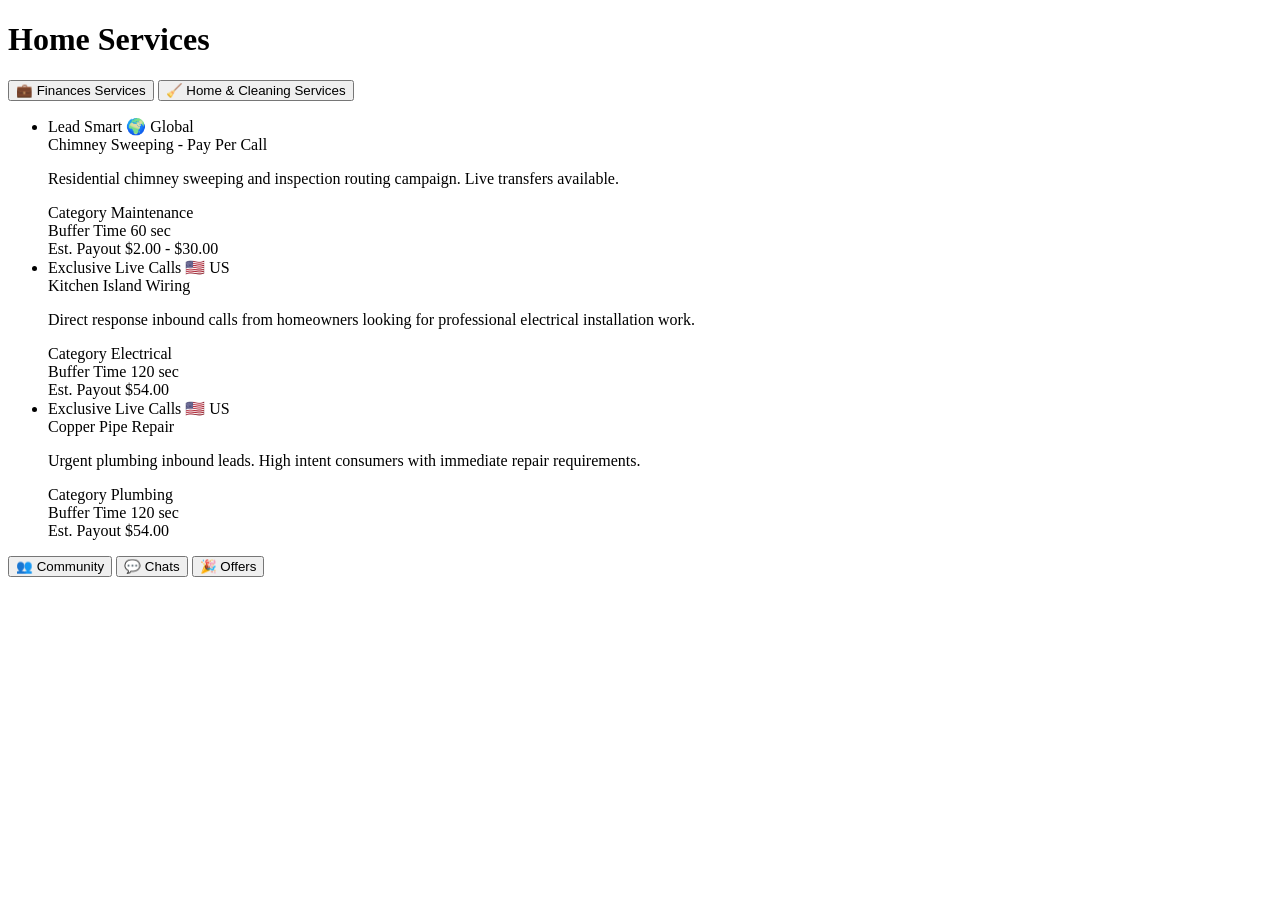
==== index.html @ 7a7efdbc "third update" ====
<!DOCTYPE html>
<html lang="en">
<head>
    <meta charset="UTF-8">
    <meta name="viewport" content="width=device-width, initial-scale=1.0">
    <title>Offers - Home & Cleaning Services</title>
    <script src="https://telegram.org/js/telegram-web-app.js"></script>
    <link rel="stylesheet" href="./home_cleaning.css">
</head>
<body>
    <div id="app">
        <header>
            <h1>Home Services</h1>
        </header>
        
        <section id="filters">
            <button class="filter" id="filter-finances">💼 Finances Services</button>
            <button class="filter active" id="filter-home">🧹 Home & Cleaning Services</button>
        </section>

        <ul id="rooms">
            <!-- Servicio 1 -->
            <li class="room">
                <div class="roomTop">
                    <span class="network-badge">Lead Smart</span>
                    <span class="geo-badge">🌍 Global</span>
                </div>
                <div class="roomName">Chimney Sweeping - Pay Per Call</div>
                <p class="description">Residential chimney sweeping and inspection routing campaign. Live transfers available.</p>
                <div class="service-details">
                    <div class="detail-item">
                        <span class="detail-label">Category</span>
                        <span class="detail-value">Maintenance</span>
                    </div>
                    <div class="detail-item">
                        <span class="detail-label">Buffer Time</span>
                        <span class="detail-value">60 sec</span>
                    </div>
                </div>
                <div class="bottom">
                    <div class="payout-container">
                        <span class="payout-title">Est. Payout</span>
                        <span class="payout-amount">$2.00 - $30.00</span>
                    </div>
                </div>
            </li>

            <!-- Servicio 2 -->
            <li class="room">
                <div class="roomTop">
                    <span class="network-badge">Exclusive Live Calls</span>
                    <span class="geo-badge">🇺🇸 US</span>
                </div>
                <div class="roomName">Kitchen Island Wiring</div>
                <p class="description">Direct response inbound calls from homeowners looking for professional electrical installation work.</p>
                <div class="service-details">
                    <div class="detail-item">
                        <span class="detail-label">Category</span>
                        <span class="detail-value">Electrical</span>
                    </div>
                    <div class="detail-item">
                        <span class="detail-label">Buffer Time</span>
                        <span class="detail-value">120 sec</span>
                    </div>
                </div>
                <div class="bottom">
                    <div class="payout-container">
                        <span class="payout-title">Est. Payout</span>
                        <span class="payout-amount">$54.00</span>
                    </div>
                </div>
            </li>

            <!-- Servicio 3 -->
            <li class="room">
                <div class="roomTop">
                    <span class="network-badge">Exclusive Live Calls</span>
                    <span class="geo-badge">🇺🇸 US</span>
                </div>
                <div class="roomName">Copper Pipe Repair</div>
                <p class="description">Urgent plumbing inbound leads. High intent consumers with immediate repair requirements.</p>
                <div class="service-details">
                    <div class="detail-item">
                        <span class="detail-label">Category</span>
                        <span class="detail-value">Plumbing</span>
                    </div>
                    <div class="detail-item">
                        <span class="detail-label">Buffer Time</span>
                        <span class="detail-value">120 sec</span>
                    </div>
                </div>
                <div class="bottom">
                    <div class="payout-container">
                        <span class="payout-title">Est. Payout</span>
                        <span class="payout-amount">$54.00</span>
                    </div>
                </div>
            </li>
        </ul>

        <footer>
            <button id="community"> 👥 <span>Community</span> </button>
            <button id="chats"> 💬 <span>Chats</span> </button>
            <button id="party" class="selected"> 🎉 <span>Offers</span> </button>
        </footer>
    </div>
</body>
</html>
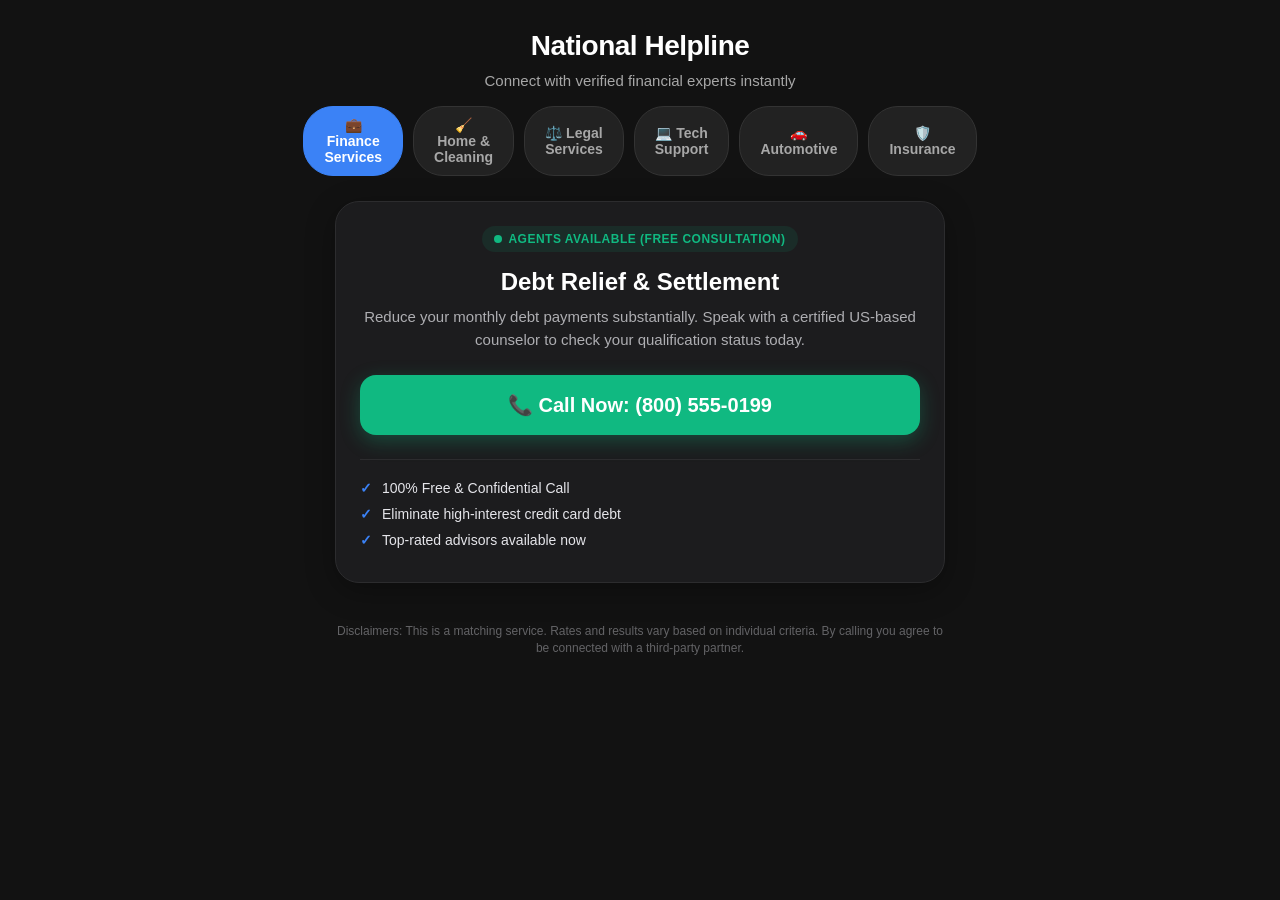
==== commit 535934e9: "fourth update" ====
--- a/index.html
+++ b/index.html
@@ -3,105 +3,49 @@
 <head>
     <meta charset="UTF-8">
     <meta name="viewport" content="width=device-width, initial-scale=1.0">
-    <title>Offers - Home & Cleaning Services</title>
+    <title>Financial Assistance Hotline</title>
     <script src="https://telegram.org/js/telegram-web-app.js"></script>
-    <link rel="stylesheet" href="./home_cleaning.css">
+    <link rel="stylesheet" href="./finances.css">
 </head>
 <body>
     <div id="app">
         <header>
-            <h1>Home Services</h1>
+            <h1>National Helpline</h1>
+            <p class="subtitle">Connect with verified financial experts instantly</p>
         </header>
         
         <section id="filters">
-            <button class="filter" id="filter-finances">💼 Finances Services</button>
-            <button class="filter active" id="filter-home">🧹 Home & Cleaning Services</button>
+            <button class="filter active" id="filter-finances">💼 Finance Services</button>
+            <button class="filter" id="filter-home">🧹 Home & Cleaning</button>
+            <button class="filter" id="filter-legal">⚖️ Legal Services</button>
+            <button class="filter" id="filter-tech">💻 Tech Support</button>
+            <button class="filter" id="filter-auto">🚗 Automotive</button>
+            <button class="filter" id="filter-insurance">🛡️ Insurance</button>
         </section>
 
-        <ul id="rooms">
-            <!-- Servicio 1 -->
-            <li class="room">
-                <div class="roomTop">
-                    <span class="network-badge">Lead Smart</span>
-                    <span class="geo-badge">🌍 Global</span>
-                </div>
-                <div class="roomName">Chimney Sweeping - Pay Per Call</div>
-                <p class="description">Residential chimney sweeping and inspection routing campaign. Live transfers available.</p>
-                <div class="service-details">
-                    <div class="detail-item">
-                        <span class="detail-label">Category</span>
-                        <span class="detail-value">Maintenance</span>
-                    </div>
-                    <div class="detail-item">
-                        <span class="detail-label">Buffer Time</span>
-                        <span class="detail-value">60 sec</span>
-                    </div>
-                </div>
-                <div class="bottom">
-                    <div class="payout-container">
-                        <span class="payout-title">Est. Payout</span>
-                        <span class="payout-amount">$2.00 - $30.00</span>
-                    </div>
-                </div>
-            </li>
+        <main class="main-card">
+            <div class="live-indicator">
+                <span class="live-dot"></span>
+                Agents Available (Free Consultation)
+            </div>
+            
+            <h2 class="service-title">Debt Relief & Settlement</h2>
+            <p class="service-desc">Reduce your monthly debt payments substantially. Speak with a certified US-based counselor to check your qualification status today.</p>
+            
+            <!-- Botón directo Pay Per Call -->
+            <a href="tel:+18005550199" class="call-button">
+                📞 Call Now: (800) 555-0199
+            </a>
 
-            <!-- Servicio 2 -->
-            <li class="room">
-                <div class="roomTop">
-                    <span class="network-badge">Exclusive Live Calls</span>
-                    <span class="geo-badge">🇺🇸 US</span>
-                </div>
-                <div class="roomName">Kitchen Island Wiring</div>
-                <p class="description">Direct response inbound calls from homeowners looking for professional electrical installation work.</p>
-                <div class="service-details">
-                    <div class="detail-item">
-                        <span class="detail-label">Category</span>
-                        <span class="detail-value">Electrical</span>
-                    </div>
-                    <div class="detail-item">
-                        <span class="detail-label">Buffer Time</span>
-                        <span class="detail-value">120 sec</span>
-                    </div>
-                </div>
-                <div class="bottom">
-                    <div class="payout-container">
-                        <span class="payout-title">Est. Payout</span>
-                        <span class="payout-amount">$54.00</span>
-                    </div>
-                </div>
-            </li>
-
-            <!-- Servicio 3 -->
-            <li class="room">
-                <div class="roomTop">
-                    <span class="network-badge">Exclusive Live Calls</span>
-                    <span class="geo-badge">🇺🇸 US</span>
-                </div>
-                <div class="roomName">Copper Pipe Repair</div>
-                <p class="description">Urgent plumbing inbound leads. High intent consumers with immediate repair requirements.</p>
-                <div class="service-details">
-                    <div class="detail-item">
-                        <span class="detail-label">Category</span>
-                        <span class="detail-value">Plumbing</span>
-                    </div>
-                    <div class="detail-item">
-                        <span class="detail-label">Buffer Time</span>
-                        <span class="detail-value">120 sec</span>
-                    </div>
-                </div>
-                <div class="bottom">
-                    <div class="payout-container">
-                        <span class="payout-title">Est. Payout</span>
-                        <span class="payout-amount">$54.00</span>
-                    </div>
-                </div>
-            </li>
-        </ul>
+            <ul class="features-list">
+                <li class="feature-item"><span class="feature-icon">✓</span> 100% Free & Confidential Call</li>
+                <li class="feature-item"><span class="feature-icon">✓</span> Eliminate high-interest credit card debt</li>
+                <li class="feature-item"><span class="feature-icon">✓</span> Top-rated advisors available now</li>
+            </ul>
+        </main>
 
         <footer>
-            <button id="community"> 👥 <span>Community</span> </button>
-            <button id="chats"> 💬 <span>Chats</span> </button>
-            <button id="party" class="selected"> 🎉 <span>Offers</span> </button>
+            <p>Disclaimers: This is a matching service. Rates and results vary based on individual criteria. By calling you agree to be connected with a third-party partner.</p>
         </footer>
     </div>
 </body>
--- a/finances.css
+++ b/finances.css
@@ -0,0 +1,143 @@
+* {
+    margin: 0;
+    padding: 0;
+    box-sizing: border-box;
+}
+body {
+    background: #121212;
+    color: white;
+    font-family: -apple-system, BlinkMacSystemFont, "Segoe UI", Roboto, Helvetica, Arial, sans-serif;
+}
+#app {
+    width: 100%;
+    max-width: 650px;
+    margin: auto;
+    padding-bottom: 30px;
+}
+header {
+    padding: 30px 20px 15px;
+    text-align: center;
+}
+header h1 {
+    font-size: 28px;
+    font-weight: 800;
+    letter-spacing: -0.5px;
+    margin-bottom: 8px;
+}
+.subtitle {
+    color: #a7a7a7;
+    font-size: 15px;
+    line-height: 1.4;
+}
+#filters {
+    display: flex;
+    gap: 10px;
+    padding: 0 20px 25px;
+    justify-content: center;
+}
+.filter {
+    padding: 10px 20px;
+    border-radius: 30px;
+    background: #222;
+    color: #a7a7a7;
+    border: 1px solid #333;
+    font-size: 14px;
+    font-weight: 600;
+    cursor: pointer;
+    transition: .25s;
+}
+.filter.active {
+    background: #3b82f6;
+    color: white;
+    border-color: #3b82f6;
+}
+.main-card {
+    background: #1c1c1e;
+    border: 1px solid #2c2c2e;
+    border-radius: 24px;
+    margin: 0 20px 20px;
+    padding: 24px;
+    text-align: center;
+    box-shadow: 0 8px 30px rgba(0,0,0,0.3);
+}
+.live-indicator {
+    display: inline-flex;
+    align-items: center;
+    gap: 6px;
+    background: rgba(16, 185, 129, 0.1);
+    color: #10b981;
+    padding: 6px 12px;
+    border-radius: 20px;
+    font-size: 12px;
+    font-weight: 700;
+    text-transform: uppercase;
+    letter-spacing: 0.5px;
+    margin-bottom: 16px;
+}
+.live-dot {
+    width: 8px;
+    height: 8px;
+    background: #10b981;
+    border-radius: 50%;
+    animation: pulse 1.8s infinite;
+}
+@keyframes pulse {
+    0% { opacity: 0.4; }
+    50% { opacity: 1; }
+    100% { opacity: 0.4; }
+}
+.service-title {
+    font-size: 24px;
+    font-weight: 700;
+    margin-bottom: 10px;
+}
+.service-desc {
+    color: #aeaeb2;
+    font-size: 15px;
+    line-height: 1.5;
+    margin-bottom: 24px;
+}
+.call-button {
+    display: flex;
+    align-items: center;
+    justify-content: center;
+    gap: 12px;
+    background: #10b981;
+    color: white;
+    text-decoration: none;
+    padding: 18px;
+    border-radius: 16px;
+    font-size: 20px;
+    font-weight: 700;
+    box-shadow: 0 6px 20px rgba(16, 185, 129, 0.3);
+    transition: transform 0.2s;
+}
+.call-button:active {
+    transform: scale(0.98);
+}
+.features-list {
+    list-style: none;
+    margin-top: 24px;
+    border-top: 1px solid #2c2c2e;
+    padding-top: 20px;
+    text-align: left;
+}
+.feature-item {
+    display: flex;
+    align-items: center;
+    gap: 10px;
+    font-size: 14px;
+    color: #e5e5ea;
+    margin-bottom: 10px;
+}
+.feature-icon {
+    color: #3b82f6;
+    font-weight: bold;
+}
+footer {
+    text-align: center;
+    padding: 20px;
+    font-size: 12px;
+    color: #636366;
+    line-height: 1.4;
+}
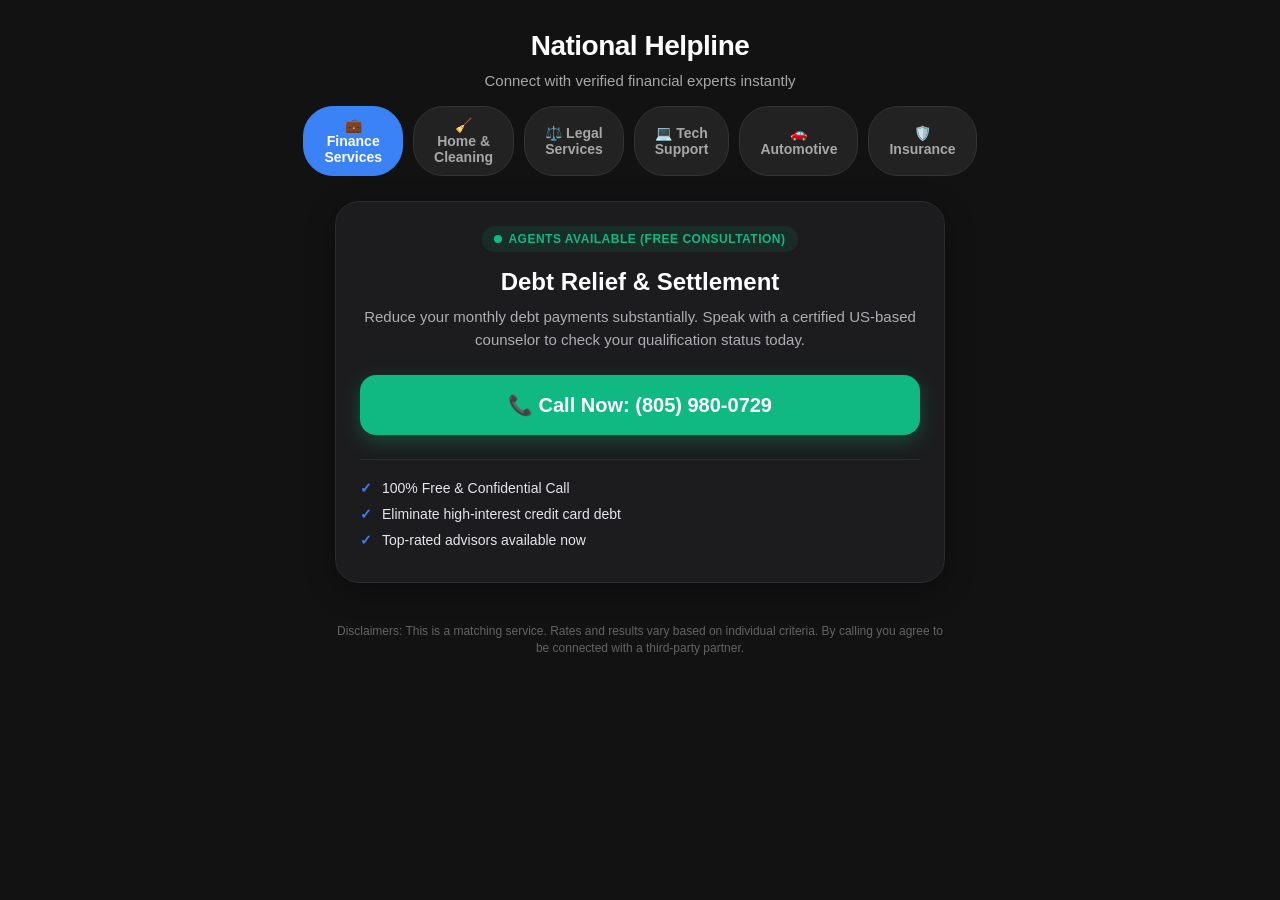
==== commit bf2a3ce9: "whole update" ====
--- a/index.html
+++ b/index.html
@@ -34,7 +34,7 @@
             
             <!-- Botón directo Pay Per Call -->
             <a href="tel:+18005550199" class="call-button">
-                📞 Call Now: (800) 555-0199
+                📞 Call Now: (805) 980-0729
             </a>
 
             <ul class="features-list">
